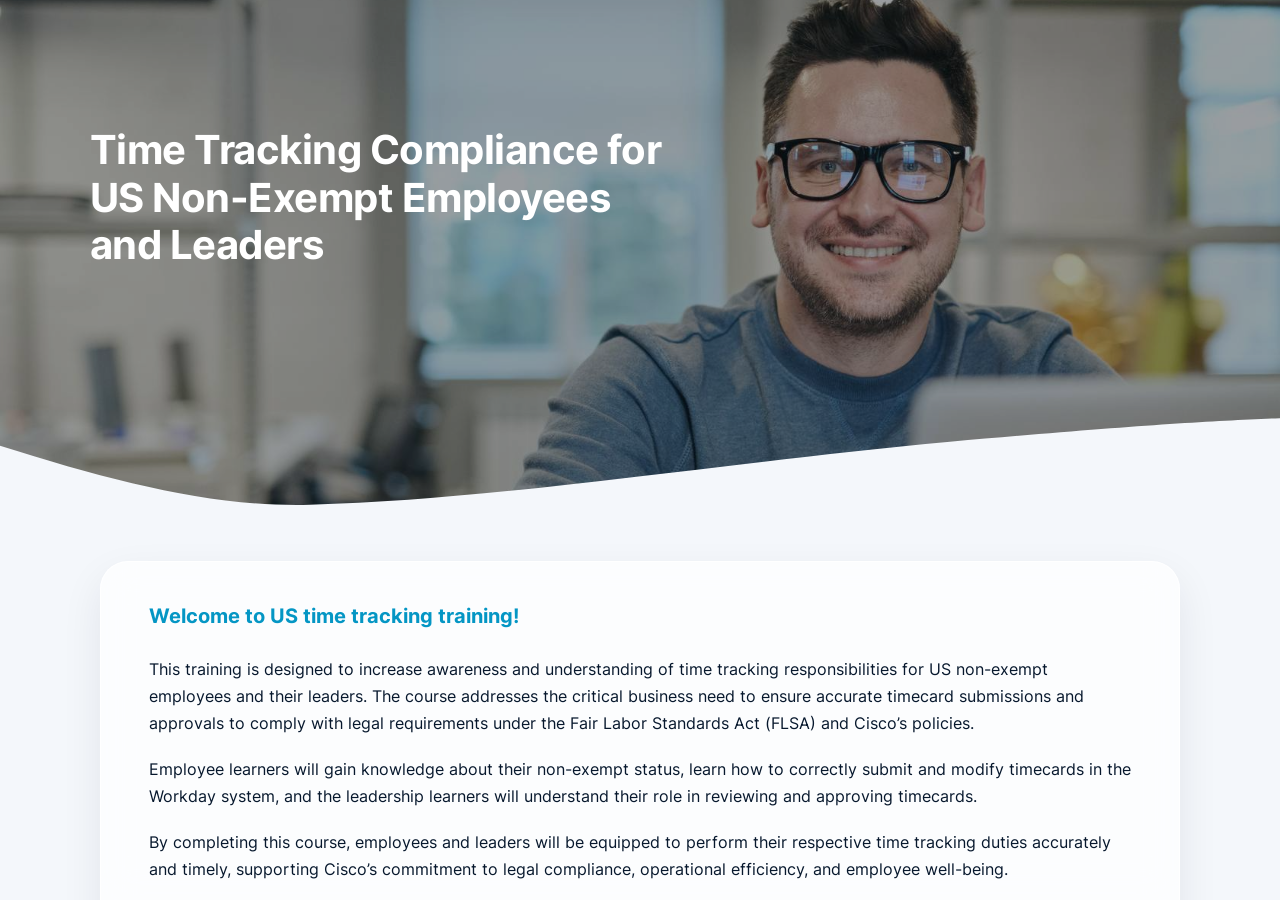
==== index.html @ 47188a69 "Publish the SCORM 2004 course for GitHub Pages. The package reports Complete once 80 percent of the " ====
<!doctype html>
<html lang="en">
<head>
  <meta charset="utf-8">
  <meta http-equiv="refresh" content="0; url=interactive-scorm/scormcontent/index.html">
  <title>Time Tracking Compliance for US Non-Exempt Employees and Leaders</title>
</head>
<body>
  <p><a href="interactive-scorm/scormcontent/index.html">Open the course</a></p>
</body>
</html>
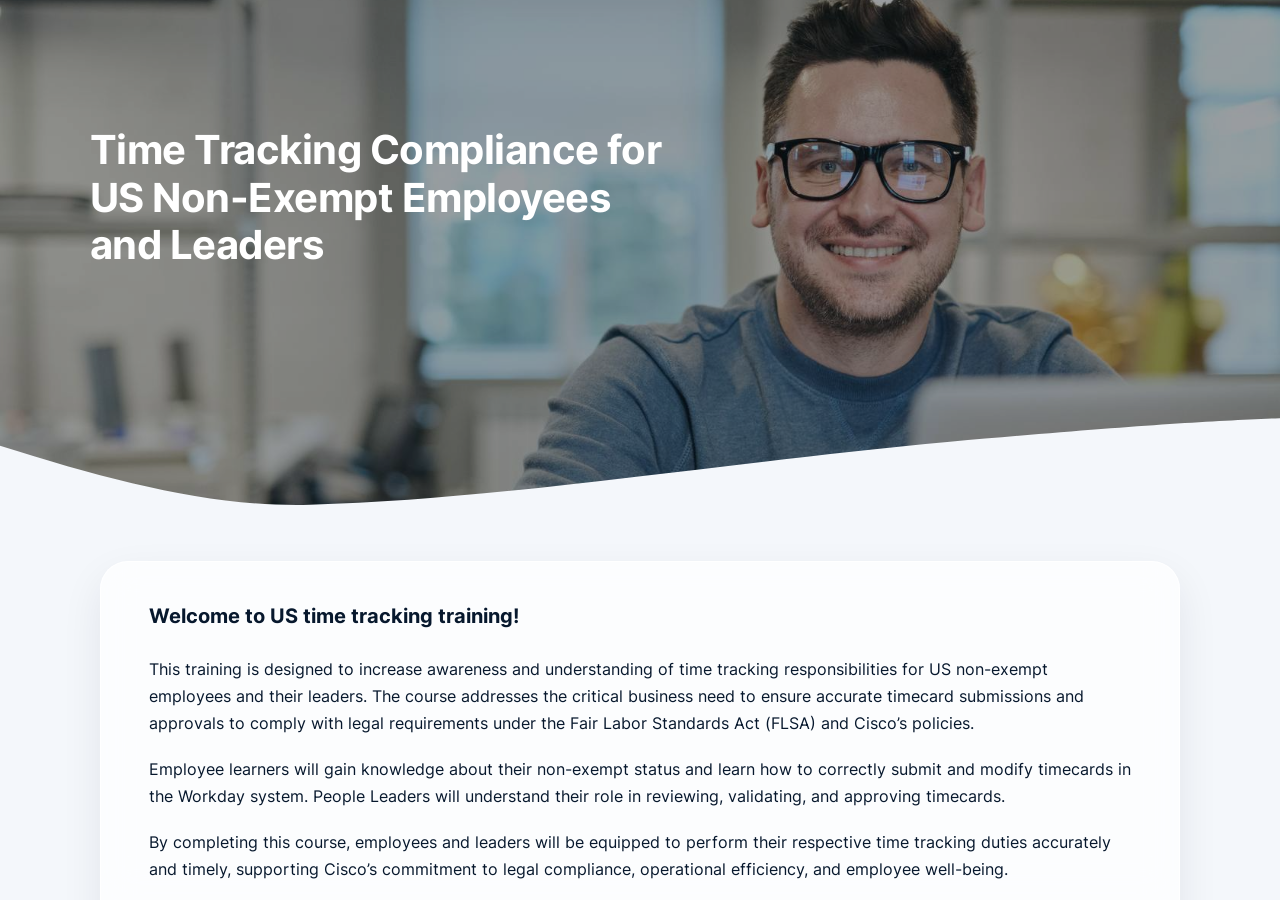
==== commit a4020714: "Publish version 5 and retire the old course copy so GitHub Pages serves the current course. Co-autho" ====
--- a/index.html
+++ b/index.html
@@ -1,11 +1,11 @@
-<!doctype html>
+﻿<!doctype html>
 <html lang="en">
 <head>
   <meta charset="utf-8">
-  <meta http-equiv="refresh" content="0; url=interactive-scorm/scormcontent/index.html">
+  <meta http-equiv="refresh" content="0; url=version-5/scormcontent/index.html">
   <title>Time Tracking Compliance for US Non-Exempt Employees and Leaders</title>
 </head>
 <body>
-  <p><a href="interactive-scorm/scormcontent/index.html">Open the course</a></p>
+  <p><a href="version-5/scormcontent/index.html">Open the course</a></p>
 </body>
 </html>
